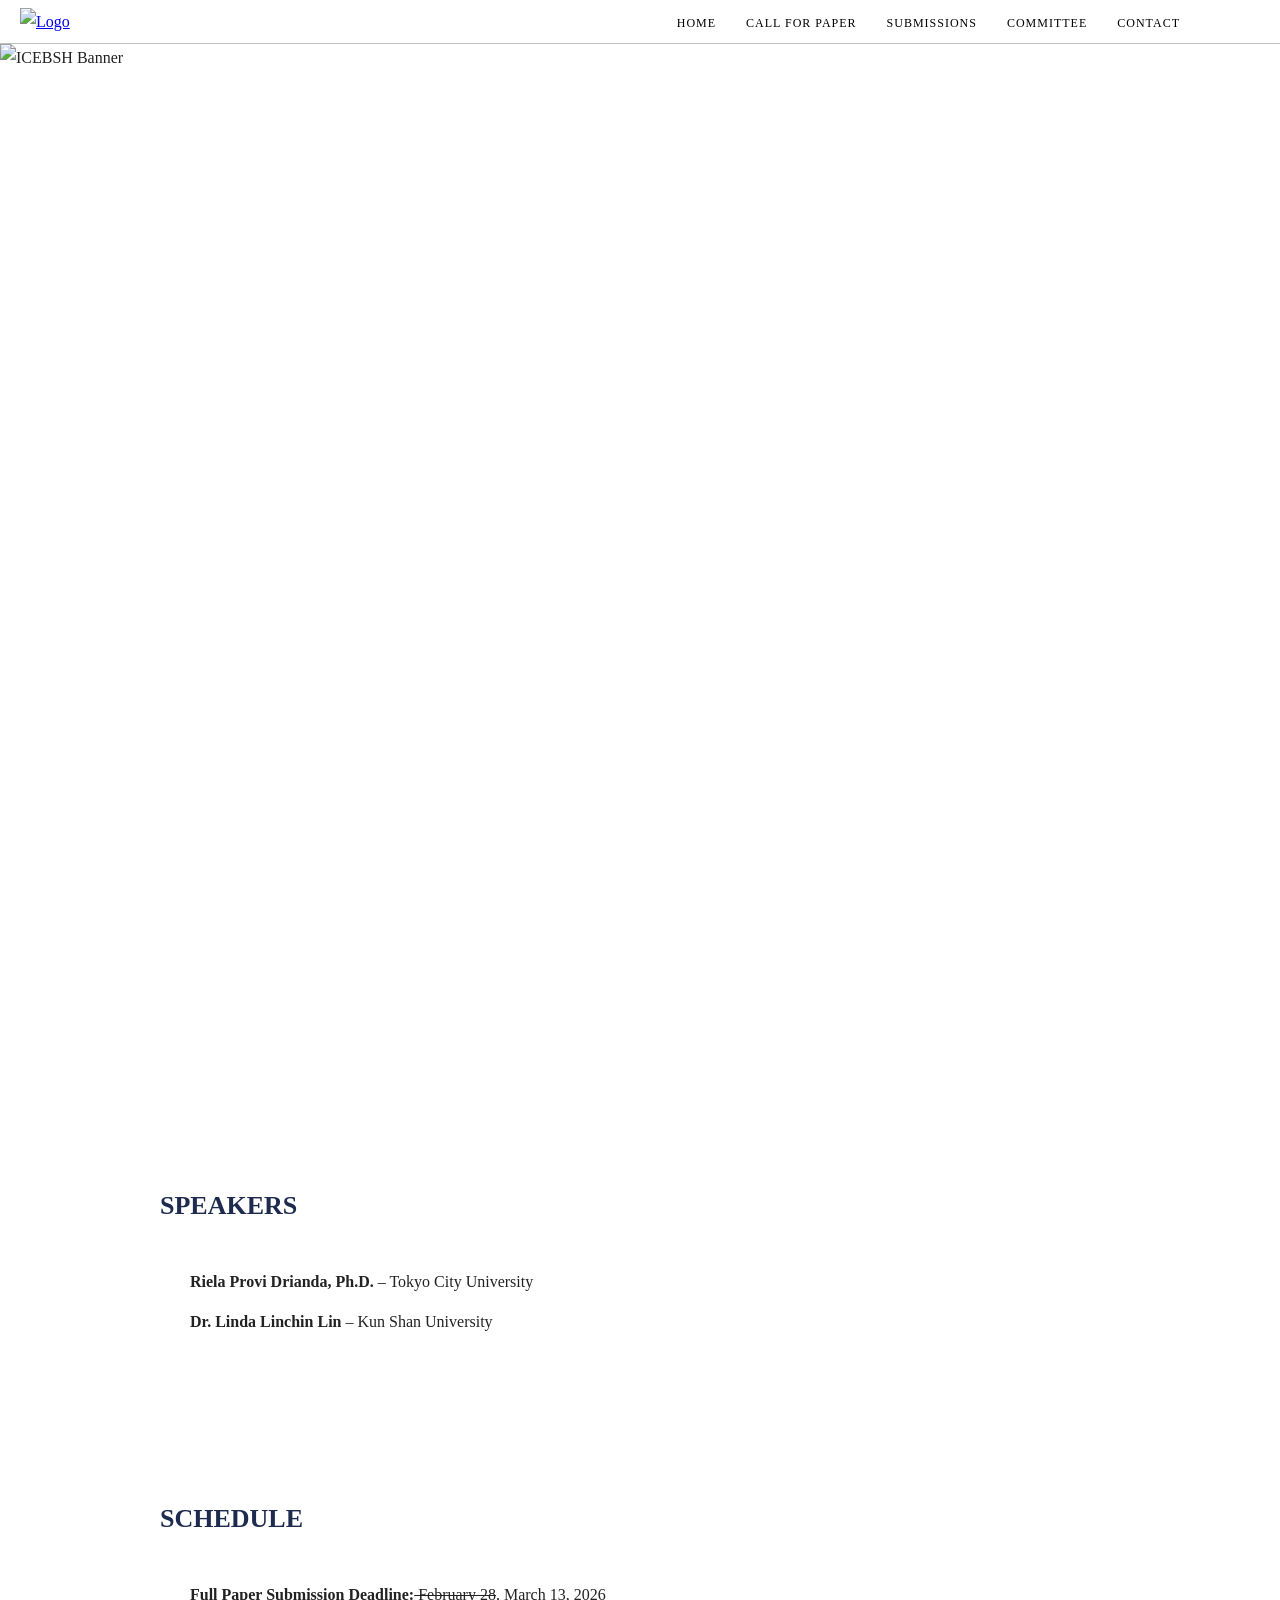
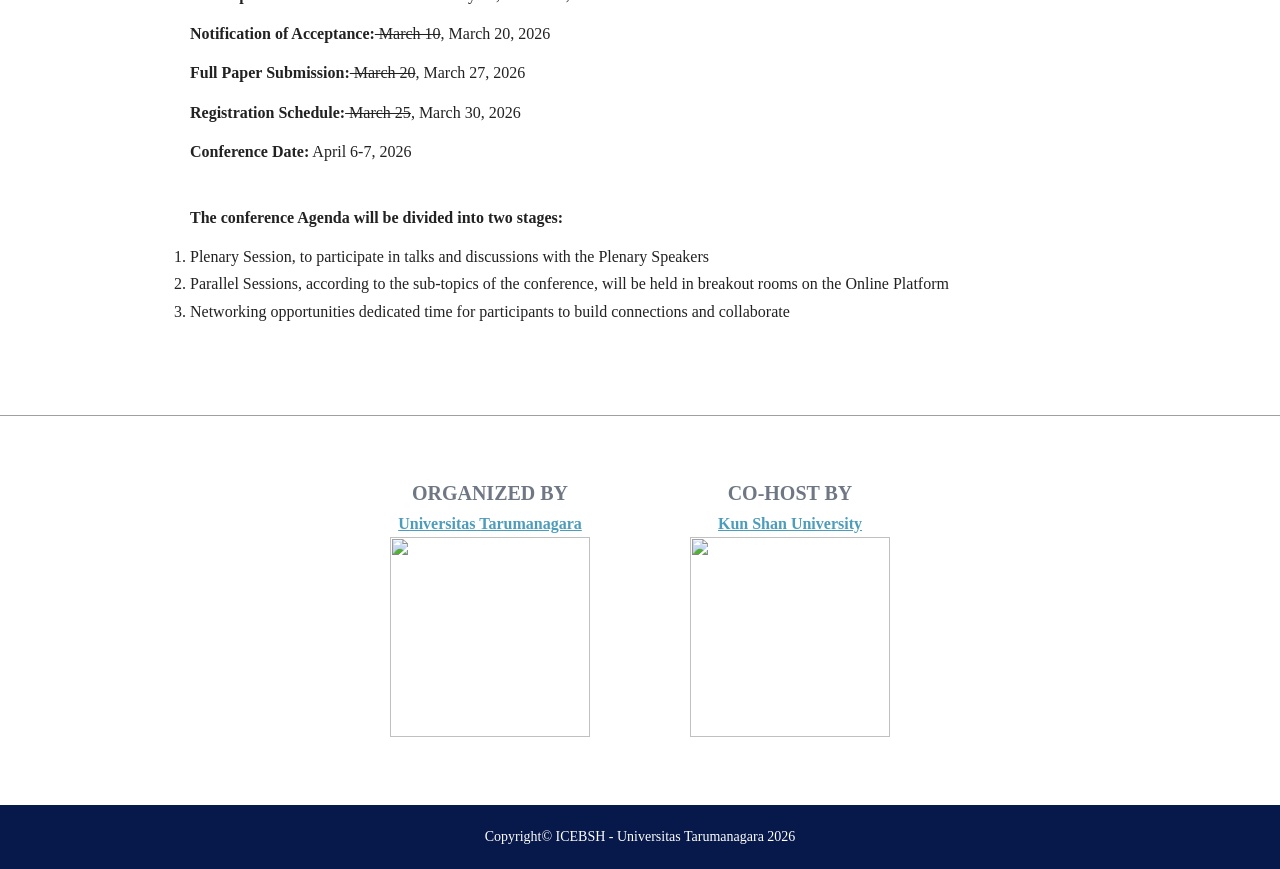
==== index.html @ 002e09a8 "update navbar & font" ====
<!DOCTYPE html>
<html lang="en">
<head>
    <meta charset="UTF-8">
    <title>ICEBSH 2026</title>
    <meta name="viewport" content="width=device-width, initial-scale=1.0">
    <link rel="stylesheet" href="style.css">
</head>

<body>

<header class="navbar">
    <div class="nav-container">
        <div class="logo">
            <a href="index.html">
                <img src="img/logoicebsh.png" alt="Logo">
            </a>
        </div>

        <div class="menu-toggle" id="menu-toggle">
            ☰
        </div>
        
         <nav>
            <ul class="nav-menu" id="nav-menu">
                <li class ="dropdown"><a href="index.html">HOME</a></li>
                <li><a href="callforpaper.html">CALL FOR PAPER</a></li>
                <li><a href="submissions.html">SUBMISSIONS</a></li>
                <li><a href="committee.html">COMMITTEE</a></li>
                <li><a href="contact.html">CONTACT</a></li>
            </ul>
        </nav>
    </div>
</header>

<section class="hero-banner">
    <img src="img/icebsh1.png" alt="ICEBSH Banner">
</section>

<section class="section">
    <h1>SPEAKERS</h1>
    <div class="content-box">
        <p><strong>Riela Provi Drianda, Ph.D.</strong> – Tokyo City University</p>
        <p><strong>Dr. Linda Linchin Lin</strong> – Kun Shan University</p>
    </div>
</section>

<section class="section">
    <h1>SCHEDULE</h1>
    <div class="content-box">
        <p><strong>Full Paper Submission Deadline:</strong><del>  February 28</del>, March 13, 2026</p>
        <p><strong>Notification of Acceptance:</strong><del>  March 10</del>, March 20, 2026</p>
        <p><strong>Full Paper Submission:</strong><del>  March 20</del>, March 27, 2026</p>
        <p><strong>Registration Schedule:</strong><del>  March 25</del>, March 30, 2026</p>
        <p><strong>Conference Date:</strong> April 6-7, 2026</p>

        <br>
        <p><strong>The conference Agenda will be divided into two stages:</strong></p>
        <ol>
            <li>Plenary Session, to participate in talks and discussions with the Plenary Speakers</li>
            <li>Parallel Sessions, according to the sub-topics of the conference, will be held in breakout rooms on the Online Platform</li>
            <li>Networking opportunities dedicated time for participants to build connections and collaborate</li>
        </ol>
    </div>
</section>

<section class="partners">
    <div class="partner-item">
        <h3>ORGANIZED BY</h3>
        <p>
            <a href="https://untar.ac.id" target="_blank">
            Universitas Tarumanagara</a>
        </p>
        <img src="img/untar.png" alt="">
    </div>

    <div class="partner-item">
        <h3>CO-HOST BY</h3>
        <p>
            <a href="https://eng-www.ksu.edu.tw/" target="_blank">
            Kun Shan University</a>
        </p>
        <img src="img/kunshan.png" alt="">
    </div>
</section>

<script>
    const toggle = document.getElementById("menu-toggle");
    const menu = document.getElementById("nav-menu");

    toggle.addEventListener("click", function(){
        menu.classList.toggle("active");
    });
</script>

<script>
    const banner = document.querySelector('.hero-banner');

    let isDown = false;
    let startX;
    let scrollLeft;

    banner.addEventListener('mousedown', (e) => {
        isDown = true;
        banner.classList.add('active');
        startX = e.pageX - banner.offsetLeft;
        scrollLeft = banner.scrollLeft;
    });

    banner.addEventListener('mouseleave', () => {
        isDown = false;
    });

    banner.addEventListener('mouseup', () => {
        isDown = false;
    });

    banner.addEventListener('mousemove', (e) => {
        if (!isDown) return;
        e.preventDefault();
        const x = e.pageX - banner.offsetLeft;
        const walk = (x - startX) * 2;
        banner.scrollLeft = scrollLeft - walk;
    });
</script>

<footer>
    Copyright© ICEBSH - Universitas Tarumanagara 2026
</footer>

</body> 
</html>
---- style.css ----
* {
    margin: 0;
    padding: 0;
    box-sizing: border-box;
}

body {
    font-family: 'Arial, Helvetica, sans-serif';
    line-height: 1.7;
    color: #222;
    min-height: 100vh;
}

/* NAVBAR */
.navbar {
    background: #ffffff;
    border-bottom: 1px solid #c0c0c0;
    position:flex;
    margin-left: auto;
    top:0;
    z-index:1000;

}

.nav-container {
    display: flex;
    max-width: 1200px;
    padding: 8px 20px;
    justify-content: space-between;
    align-items: center;
}

.logo img {
    height: 50px; 
}

.nav-menu {
    list-style: none;
    display: flex;
    gap: 30px;
}

.nav-menu li a {
    text-decoration: none;
    color: #000;
    font-weight: 300;
    font-size: 12px;
    letter-spacing: 1px;
    text-transform: uppercase;
    transition: 0.3s;
}

.nav-menu li a:hover {
    color: #0056b3;
    position:relative;
}

.nav-menu li a.active {
    color: #0056b3;
    text-decoration:none;
    font-weight:500;
}

.dropdown-menu{
    position:static;
    top:100%;
    left:0;
    background:white;
    list-style:none;
    flex-direction: column;
    padding:10px 0;
    min-width:180px;
    display:none;
    box-shadow:0 2px 10px rgba(0,0,0,0.1);
}

.dropdown-menu li{
    padding:8px 20px;
}

.dropdown-menu li a{
    color:#333;
}

.dropdown:hover .dropdown-menu{
    display:block;
}

/* ===== BANNER ===== */
.hero-banner {
    width: 100%;
    height: 120vh;         
    overflow-x: auto;           
    overflow-y: hidden;
    cursor: grab;
}

.hero-banner img {
    width: 100%;
    min-width: 1200px;              
    height: 100%;
    object-fit: cover;          
    display: block;
}

.hero-banner.active {
    cursor: grabbing;
}

/* ==== ALT BANNER  */
.alt-banner {
    width: 100vw;
    overflow-x: auto; 
    overflow-y: hidden;
}

.alt-banner img {
    width: 100%;
    height: 100%;
    object-fit: fill;
    display: block;
    min-width: 1200px;
}

@media (max-width: 768px) {
    .hero-banner {
        height: 60vh;
    }

    .hero-banner img {
        min-width: 1000px;  
    }
}

/* SECTION UTAMA*/
.section {
    padding: 60px 20px;
    max-width: 1000px;
    margin: auto;
}

.section h1 {
    font-family: 'Georgia, "Times New Roman", serif';
    font-size: 26px;    
    margin-bottom: 10px;
    text-align: left;
    color: #1d2b4f;
}

.section h2 {
    margin-top: 30px;
    margin-bottom: 15px;
    font-size: 20px;
    color: #003d80;
}

.link-highlight {
    color: #0056b3;
    font-weight: 600;
    text-decoration: none;
}

.link-highlight:hover {
    text-decoration: underline;
}

.content-box {
    background: #ffffff;
    padding: 30px;
    border-radius: 8px;
}

.content-box p {
    margin-bottom: 12px;
}

.content-box ul {
    padding-left: 20px;
    margin-bottom: 20px;
}

.content-box ul li {
    margin-bottom: 8px;
}

/* CALL FOR PAPER */
.cfp-container{
    max-width:900px;
    margin:120px auto 80px auto;
    font-family: Georgia, "Times New Roman", serif;
}

.cfp-title{
    text-align:left;
    font-size:26px;
    color:#1d2b4f;
    font-weight:bold;
    margin-bottom:10px;
}

.cfp-content{
    color:#6f7785;
    font-size:18px;
    line-height:1.9;
}

.cfp-section{
    margin-top:40px;
    font-size:20px;
    color: #6f7785;
}

.cfp-content ul{
    margin-top:10px;
    margin-bottom:30px;
    padding-left:30px;
}

.cfp-content li{
    margin-bottom:10px;
}

/* ===== TABLE SCHEDULE ===== */
.schedule-table {
    width: 100%;
    border-collapse: collapse;
    margin-top: 20px;
}

.schedule-table td {
    padding: 12px;
    border-bottom: 1px solid #ddd;
}

.schedule-table tr:hover {
    background: #f1f1f1;
}

/* ===== REGISTRATION BOX ===== */
.price-box {
    background: #eef4ff;
    padding: 20px;
    margin-top: 20px;
    border-left: 5px solid #0056b3;
}

/* ===== PARTNERS ===== */
.partners {
    border-top: #a19f9f solid 1px;
    display: flex;
    justify-content: center;
    gap: 100px;
    padding: 60px 20px;
    background: #ffffff;
    flex-wrap: wrap;
}

.partner-item {
    text-align: center;
}

.partner-item h3 {
    font-size: 20px;
    color: #6f7785;
}
.partner-item a {
    margin-bottom: 5px;
    font-size: 16px;
    font-weight: bold;
    color: #4c9cbb;
}
.partner-item img {
    width: 200px;
    height: 200px;
}

/* ===== SUBMISSION ===== */

.submission-container{
    max-width: 1000px;
    margin: 120px auto 80px auto;
    padding: 40px;
    font-family: Georgia, "Times New Roman", serif;
}

.submission-title{
    text-align: left;
    font-size: 26px;
    margin-bottom: 40px;
}

.submission-content{
    color: #6f7785;
    line-height: 1.8;
    font-size: 18px;
}

.submission-section{
    font-weight: bold;
    font-size: 20px;
    margin-top: 40px;
}

.submission-content ul{
    margin-top: 10px;
    padding-left: 20px;
}

.submission-content li{
    margin-bottom: 10px;
}

.link-highlight{
    color: #0066cc;
    font-weight: bold;
    text-decoration: none;
}

.link-highlight:hover{
    text-decoration: underline;
}

/* ===== COMMITTEE ===== */
.committee-container{
max-width: 1100px;
margin: 120px auto 80px auto;
padding: 40px;
font-family: Georgia, "Times New Roman", serif;
}

.committee-title-main{
text-align: left;
font-size: 28px;
margin-bottom: 40px;
}

.committee-content{
font-size: 18px;
line-height: 1.8;
color: #6f7785;
}

.committee-section{
font-size: 22px;
font-weight: bold;
margin-top: 40px;
margin-bottom: 20px;
}

.committee-row{
display: grid;
grid-template-columns: 220px 20px auto;
margin-bottom: 15px;
}

.committee-role{
font-weight: bold;
}

.committee-names{
line-height: 1.7;
}

.scientific-list{
margin-top: 10px;
padding-left: 20px;
}

.scientific-list li{
margin-bottom: 6px;
}

/* ===== CONTACT ===== */
.contact-section{
    padding:60px 20px;
    max-width:1000px;
    margin:auto;
    min-height:70vh;
}

.contact-box {
    background: #ffffff;
    padding: 30px;
    border-radius: 8px;
    text-align: left;
}

.contact-box p {
    margin-bottom: 10px;
}

.contact-email {
    font-weight: bold;
    color: #0056b3;
}

.contact-page{
    min-height:calc(100vh - 160px);
}   

/* ===== FOOTER ===== */
footer {
    background: #07184a;
    color: #fff;
    text-align: center;
    padding: 20px;
    font-size:14px;
}

/* ===== RESPONSIVE ===== */
.menu-toggle{
    display:none;
    font-size:28px;
    cursor:pointer;
}

@media (max-width:768px){

    .menu-toggle{
        display:block;
    }

    .nav-menu{
        position:absolute;
        top:70px;
        right:0;
        background:white;
        width:100%;
        flex-direction:column;
        align-items:center;
        display:none;
        padding:20px 0;
    }

    .nav-menu.active{
        display:flex;
    }

    .dropdown-menu{
        position:static;
        box-shadow:none;
    }

}
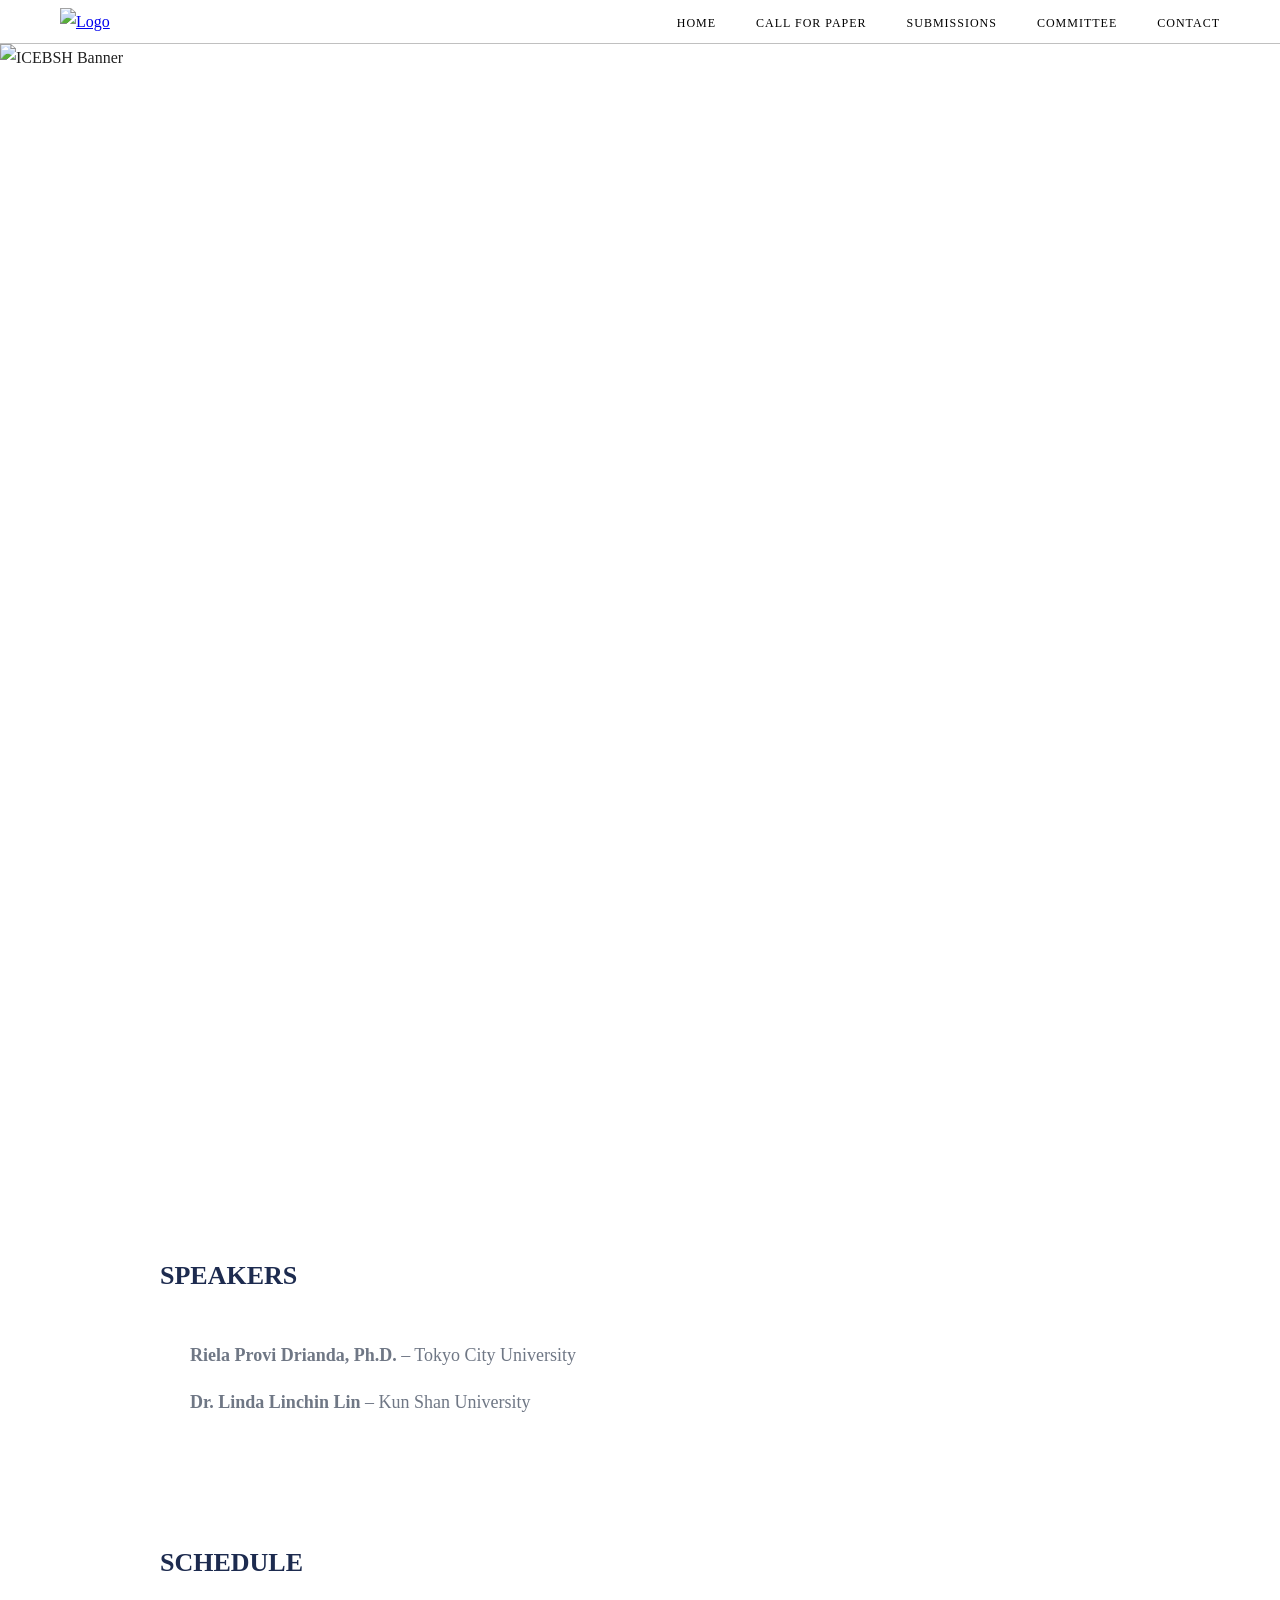
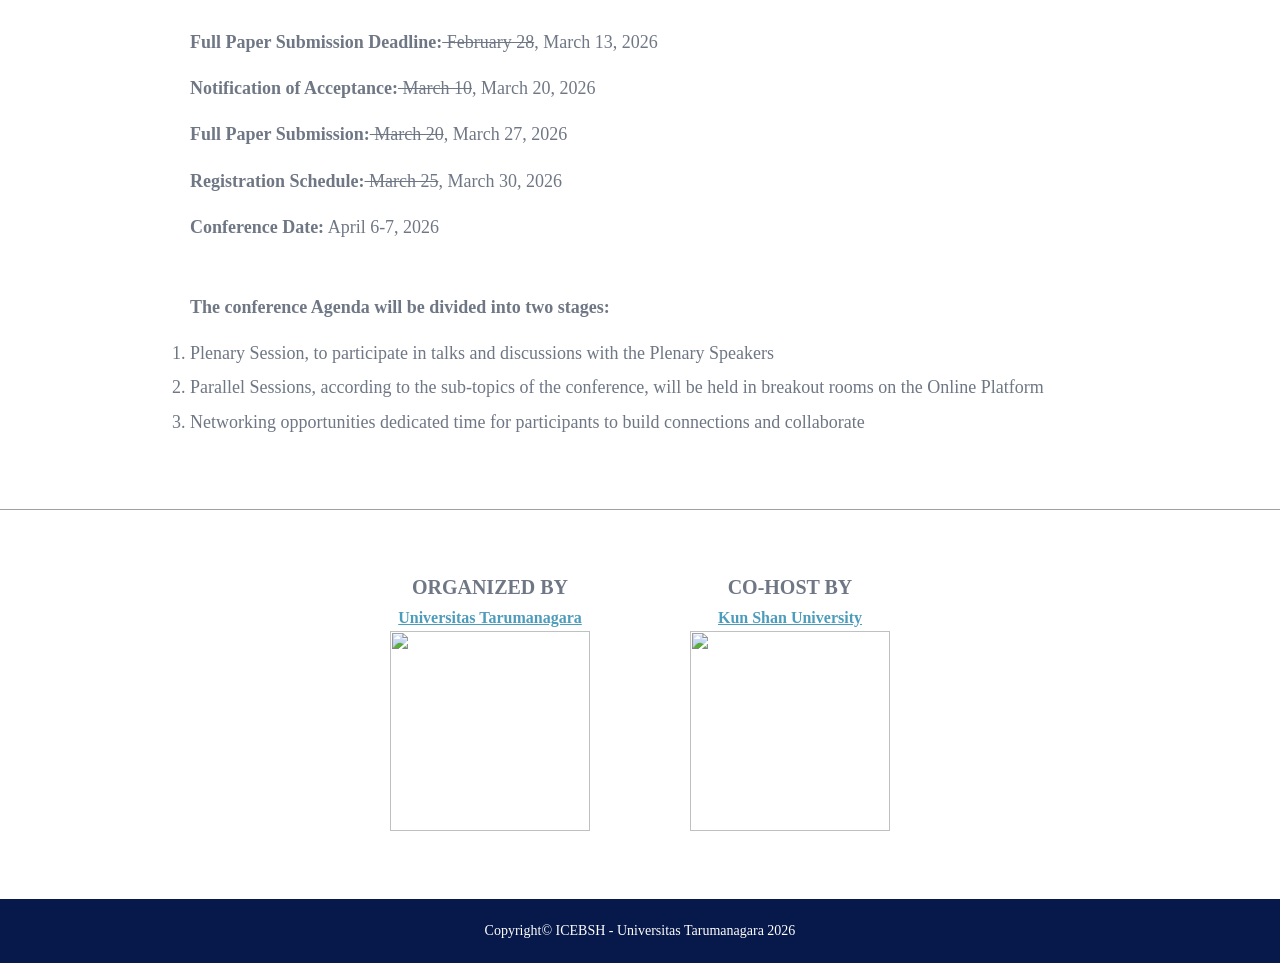
==== commit f06e0adb: "finishing tampilan + add banner di setiap page" ====
--- a/index.html
+++ b/index.html
@@ -37,17 +37,18 @@
     <img src="img/icebsh1.png" alt="ICEBSH Banner">
 </section>
 
-<section class="section">
-    <h1>SPEAKERS</h1>
-    <div class="content-box">
+<div class="home-container">
+<section class="home-section">
+    <h1 class="home-title">SPEAKERS</h1>
+    <div class="home-content">
         <p><strong>Riela Provi Drianda, Ph.D.</strong> – Tokyo City University</p>
         <p><strong>Dr. Linda Linchin Lin</strong> – Kun Shan University</p>
     </div>
 </section>
 
-<section class="section">
-    <h1>SCHEDULE</h1>
-    <div class="content-box">
+<section class="home-section">
+    <h1 class="home-title">SCHEDULE</h1>
+    <div class="home-content">
         <p><strong>Full Paper Submission Deadline:</strong><del>  February 28</del>, March 13, 2026</p>
         <p><strong>Notification of Acceptance:</strong><del>  March 10</del>, March 20, 2026</p>
         <p><strong>Full Paper Submission:</strong><del>  March 20</del>, March 27, 2026</p>
@@ -83,6 +84,7 @@
         <img src="img/kunshan.png" alt="">
     </div>
 </section>
+</div>
 
 <script>
     const toggle = document.getElementById("menu-toggle");
@@ -125,7 +127,7 @@
 </script>
 
 <footer>
-    Copyright© ICEBSH - Universitas Tarumanagara 2026
+    Copyright© <a href="index.html">ICEBSH</a> - Universitas Tarumanagara 2026
 </footer>
 
 </body> 
--- a/style.css
+++ b/style.css
@@ -25,6 +25,7 @@
 .nav-container {
     display: flex;
     max-width: 1200px;
+    margin: auto;
     padding: 8px 20px;
     justify-content: space-between;
     align-items: center;
@@ -37,7 +38,7 @@
 .nav-menu {
     list-style: none;
     display: flex;
-    gap: 30px;
+    gap: 40px;
 }
 
 .nav-menu li a {
@@ -86,10 +87,10 @@
     display:block;
 }
 
-/* ===== BANNER ===== */
+/* Banner Home Page  */
 .hero-banner {
     width: 100%;
-    height: 120vh;         
+    height: 130vh;         
     overflow-x: auto;           
     overflow-y: hidden;
     cursor: grab;
@@ -98,7 +99,7 @@
 .hero-banner img {
     width: 100%;
     min-width: 1200px;              
-    height: 100%;
+    height: auto;
     object-fit: cover;          
     display: block;
 }
@@ -107,20 +108,20 @@
     cursor: grabbing;
 }
 
-/* ==== ALT BANNER  */
-.alt-banner {
-    width: 100vw;
-    overflow-x: auto; 
-    overflow-y: hidden;
-}
-
-.alt-banner img {
-    width: 100%;
-    height: 100%;
-    object-fit: fill;
-    display: block;
-    min-width: 1200px;
-}
+/* Page Banner */
+.page-banner{
+    width:100%;
+    max-width:100%;
+    overflow:hidden;
+}
+
+.page-banner img{
+    width:100%;
+    height:auto;
+    display:block;
+}
+
+/* RESPONSIVE */
 
 @media (max-width: 768px) {
     .hero-banner {
@@ -132,54 +133,77 @@
     }
 }
 
-/* SECTION UTAMA*/
-.section {
+/* HOME */
+.home-section {
     padding: 60px 20px;
     max-width: 1000px;
     margin: auto;
-}
-
-.section h1 {
-    font-family: 'Georgia, "Times New Roman", serif';
-    font-size: 26px;    
-    margin-bottom: 10px;
+
+    /* tambahan agar font mengikuti CFP */
+    font-family: Georgia, "Times New Roman", serif;
+
+    /* mengurangi gap antar section */
+    padding-top: 40px;
+    padding-bottom: 40px;
+}
+
+.home-section h1 {
+    font-family: Georgia, "Times New Roman", serif;
+    font-size: 26px;
+    margin-bottom: 0px;
     text-align: left;
     color: #1d2b4f;
-}
-
-.section h2 {
+
+    /* sedikit jarak ke konten */
+    margin-bottom: 10px;
+}
+
+.home-section h2 {
     margin-top: 30px;
     margin-bottom: 15px;
     font-size: 20px;
     color: #003d80;
 }
 
-.link-highlight {
+.home-link-highlight {
     color: #0056b3;
     font-weight: 600;
     text-decoration: none;
 }
 
-.link-highlight:hover {
+.home-link-highlight:hover {
     text-decoration: underline;
 }
 
-.content-box {
+.home-content{
     background: #ffffff;
     padding: 30px;
     border-radius: 8px;
-}
-
-.content-box p {
+    color: #6f7785;
+    font-size: 18px;
+    line-height: 1.9;
+}
+
+.home-content p {
     margin-bottom: 12px;
 }
 
-.content-box ul {
+.home-content ul {
     padding-left: 20px;
     margin-bottom: 20px;
 }
 
-.content-box ul li {
+.home-content ul li {
+    margin-bottom: 8px;
+}
+
+/* tambahan agar list schedule rapi seperti CFP */
+.home-content-box ol {
+    padding-left: 25px;
+    margin-top: 10px;
+}
+
+.home-content-box ol li {
     margin-bottom: 8px;
 }
 
@@ -374,8 +398,17 @@
 .contact-section{
     padding:60px 20px;
     max-width:1000px;
-    margin:auto;
+    margin:120px auto 80px auto;
     min-height:70vh;
+    font-size: 18px;
+    font-family: Georgia, "Times New Roman", serif;
+    color: #6f7785;
+}
+
+.contact-section h1{
+    text-align:left;
+    font-size:26px;
+    color:#1d2b4f;
 }
 
 .contact-box {
@@ -405,6 +438,16 @@
     text-align: center;
     padding: 20px;
     font-size:14px;
+}
+
+footer a{
+    color: inherit;
+    text-decoration: none;
+    font-weight: 500;
+}
+
+footer a:hover{
+    text-decoration: underline;
 }
 
 /* ===== RESPONSIVE ===== */
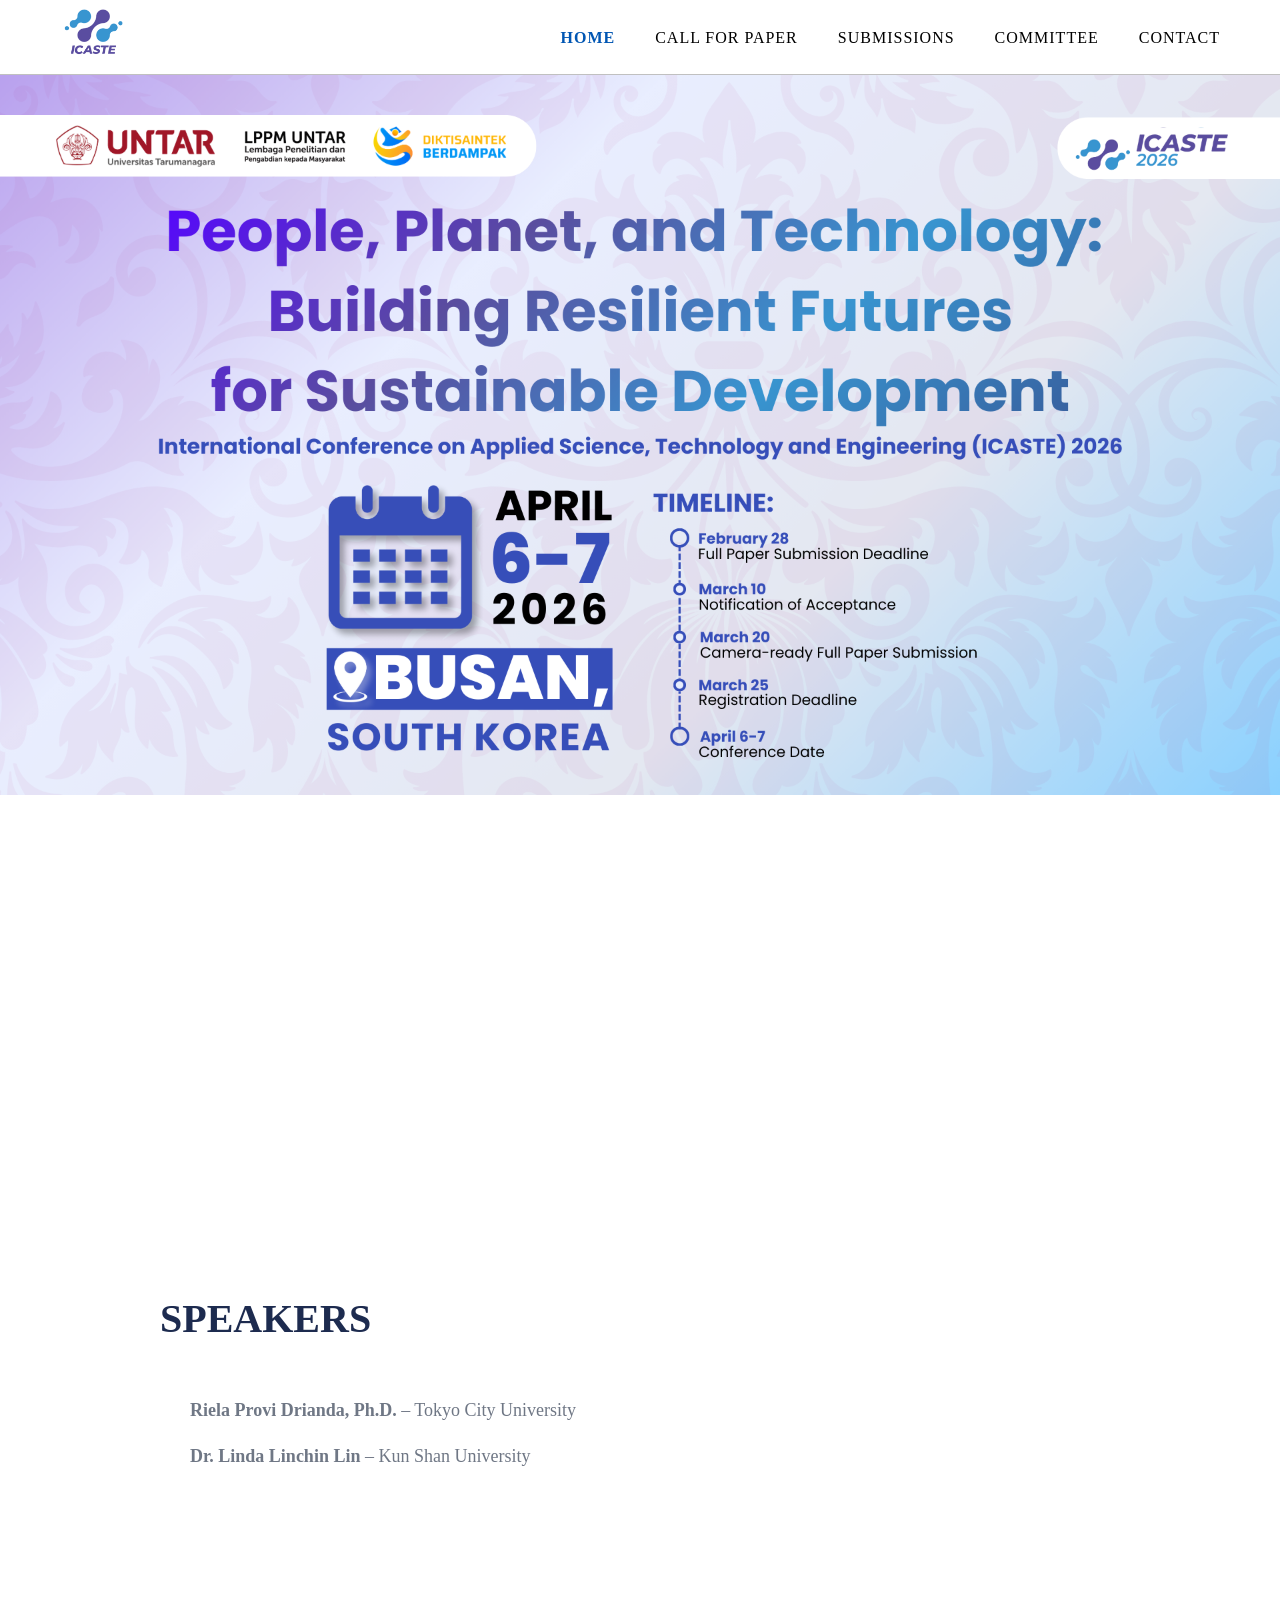
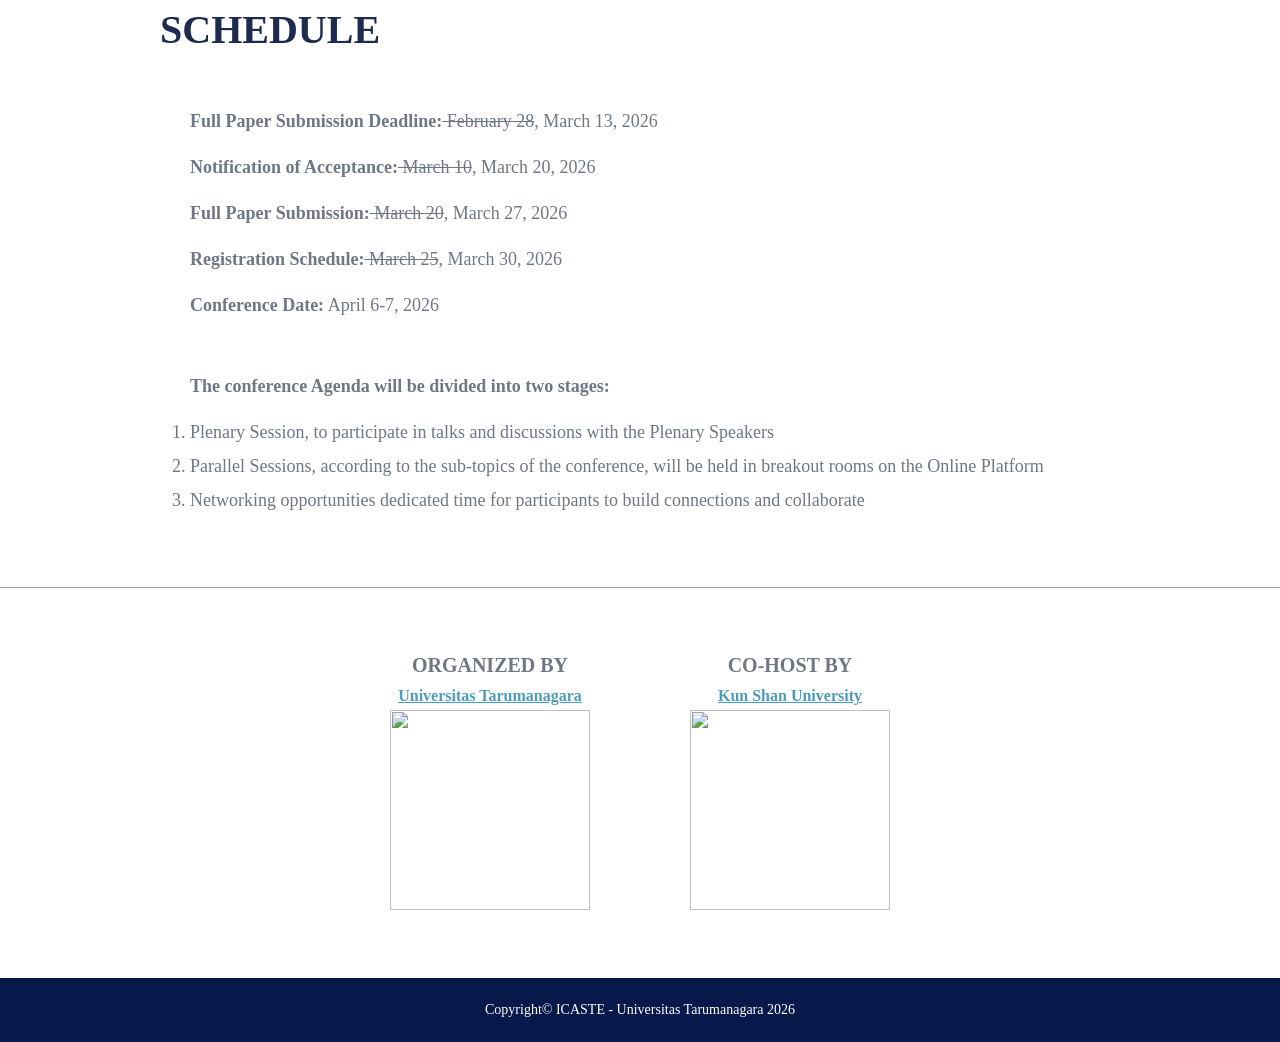
==== commit af54f960: "Upload folder icaste" ====
--- a/index.html
+++ b/index.html
@@ -2,7 +2,7 @@
 <html lang="en">
 <head>
     <meta charset="UTF-8">
-    <title>ICEBSH 2026</title>
+    <title>ICASTE 2026</title>
     <meta name="viewport" content="width=device-width, initial-scale=1.0">
     <link rel="stylesheet" href="style.css">
 </head>
@@ -13,7 +13,7 @@
     <div class="nav-container">
         <div class="logo">
             <a href="index.html">
-                <img src="img/logoicebsh.png" alt="Logo">
+                <img src="img/logoicaste.png" alt="Logo">
             </a>
         </div>
 
@@ -23,7 +23,7 @@
         
          <nav>
             <ul class="nav-menu" id="nav-menu">
-                <li class ="dropdown"><a href="index.html">HOME</a></li>
+                <li class ="dropdown"><a href="index.html" class="active">HOME</a></li>
                 <li><a href="callforpaper.html">CALL FOR PAPER</a></li>
                 <li><a href="submissions.html">SUBMISSIONS</a></li>
                 <li><a href="committee.html">COMMITTEE</a></li>
@@ -34,7 +34,7 @@
 </header>
 
 <section class="hero-banner">
-    <img src="img/icebsh1.png" alt="ICEBSH Banner">
+    <img src="img/icaste.png" alt="ICASTE Banner">
 </section>
 
 <div class="home-container">
@@ -95,39 +95,8 @@
     });
 </script>
 
-<script>
-    const banner = document.querySelector('.hero-banner');
-
-    let isDown = false;
-    let startX;
-    let scrollLeft;
-
-    banner.addEventListener('mousedown', (e) => {
-        isDown = true;
-        banner.classList.add('active');
-        startX = e.pageX - banner.offsetLeft;
-        scrollLeft = banner.scrollLeft;
-    });
-
-    banner.addEventListener('mouseleave', () => {
-        isDown = false;
-    });
-
-    banner.addEventListener('mouseup', () => {
-        isDown = false;
-    });
-
-    banner.addEventListener('mousemove', (e) => {
-        if (!isDown) return;
-        e.preventDefault();
-        const x = e.pageX - banner.offsetLeft;
-        const walk = (x - startX) * 2;
-        banner.scrollLeft = scrollLeft - walk;
-    });
-</script>
-
 <footer>
-    Copyright© <a href="index.html">ICEBSH</a> - Universitas Tarumanagara 2026
+    Copyright© <a href="index.html">ICASTE</a> - Universitas Tarumanagara 2026
 </footer>
 
 </body> 
--- a/style.css
+++ b/style.css
@@ -16,10 +16,8 @@
     background: #ffffff;
     border-bottom: 1px solid #c0c0c0;
     position:flex;
-    margin-left: auto;
-    top:0;
+    top:0;  
     z-index:1000;
-
 }
 
 .nav-container {
@@ -41,25 +39,34 @@
     gap: 40px;
 }
 
-.nav-menu li a {
-    text-decoration: none;
-    color: #000;
-    font-weight: 300;
-    font-size: 12px;
-    letter-spacing: 1px;
-    text-transform: uppercase;
-    transition: 0.3s;
-}
-
-.nav-menu li a:hover {
-    color: #0056b3;
-    position:relative;
-}
-
-.nav-menu li a.active {
-    color: #0056b3;
+.nav-menu li a{
+    font-family: 'Georgia, "Times New Roman", serif';
     text-decoration:none;
+    color:#000;
     font-weight:500;
+    font-size:16px;
+    letter-spacing:1px;
+    text-transform:none;
+    padding:10px 0;
+    display:block;
+    transition:0.3s;
+}
+
+.nav-menu li.active{
+    border-bottom:3px solid #0056b3;
+}
+
+.nav-menu li a.active{
+    color:#0056b3;
+    font-weight:750;
+}
+
+.nav-menu li:hover{
+    border-bottom:3px solid #0056b3;
+}
+
+.nav-menu li a:hover{
+    color:#0056b3;
 }
 
 .dropdown-menu{
@@ -138,23 +145,17 @@
     padding: 60px 20px;
     max-width: 1000px;
     margin: auto;
-
-    /* tambahan agar font mengikuti CFP */
     font-family: Georgia, "Times New Roman", serif;
-
-    /* mengurangi gap antar section */
     padding-top: 40px;
     padding-bottom: 40px;
 }
 
 .home-section h1 {
     font-family: Georgia, "Times New Roman", serif;
-    font-size: 26px;
+    font-size: 40px;
     margin-bottom: 0px;
     text-align: left;
     color: #1d2b4f;
-
-    /* sedikit jarak ke konten */
     margin-bottom: 10px;
 }
 
@@ -197,7 +198,6 @@
     margin-bottom: 8px;
 }
 
-/* tambahan agar list schedule rapi seperti CFP */
 .home-content-box ol {
     padding-left: 25px;
     margin-top: 10px;
@@ -205,67 +205,6 @@
 
 .home-content-box ol li {
     margin-bottom: 8px;
-}
-
-/* CALL FOR PAPER */
-.cfp-container{
-    max-width:900px;
-    margin:120px auto 80px auto;
-    font-family: Georgia, "Times New Roman", serif;
-}
-
-.cfp-title{
-    text-align:left;
-    font-size:26px;
-    color:#1d2b4f;
-    font-weight:bold;
-    margin-bottom:10px;
-}
-
-.cfp-content{
-    color:#6f7785;
-    font-size:18px;
-    line-height:1.9;
-}
-
-.cfp-section{
-    margin-top:40px;
-    font-size:20px;
-    color: #6f7785;
-}
-
-.cfp-content ul{
-    margin-top:10px;
-    margin-bottom:30px;
-    padding-left:30px;
-}
-
-.cfp-content li{
-    margin-bottom:10px;
-}
-
-/* ===== TABLE SCHEDULE ===== */
-.schedule-table {
-    width: 100%;
-    border-collapse: collapse;
-    margin-top: 20px;
-}
-
-.schedule-table td {
-    padding: 12px;
-    border-bottom: 1px solid #ddd;
-}
-
-.schedule-table tr:hover {
-    background: #f1f1f1;
-}
-
-/* ===== REGISTRATION BOX ===== */
-.price-box {
-    background: #eef4ff;
-    padding: 20px;
-    margin-top: 20px;
-    border-left: 5px solid #0056b3;
 }
 
 /* ===== PARTNERS ===== */
@@ -298,6 +237,43 @@
     height: 200px;
 }
 
+/* CALL FOR PAPER */
+.cfp-container{
+    max-width:900px;
+    margin:120px auto 80px auto;
+    font-family: Georgia, "Times New Roman", serif;
+}
+
+.cfp-title{
+    text-align:left;
+    font-size:26px;
+    color:#1d2b4f;
+    font-weight:bold;
+    margin-bottom:10px;
+}
+
+.cfp-content{
+    color:#6f7785;
+    font-size:18px;
+    line-height:1.9;
+}
+
+.cfp-section{
+    margin-top:40px;
+    font-size:20px;
+    color: #6f7785;
+}
+
+.cfp-content ul{
+    margin-top:10px;
+    margin-bottom:30px;
+    padding-left:30px;
+}
+
+.cfp-content li{
+    margin-bottom:10px;
+}
+
 /* ===== SUBMISSION ===== */
 
 .submission-container{
@@ -309,7 +285,7 @@
 
 .submission-title{
     text-align: left;
-    font-size: 26px;
+    font-size: 40px;
     margin-bottom: 40px;
 }
 
@@ -344,7 +320,7 @@
     text-decoration: underline;
 }
 
-/* ===== COMMITTEE ===== */
+/* COMMITTEE */
 .committee-container{
 max-width: 1100px;
 margin: 120px auto 80px auto;
@@ -354,7 +330,7 @@
 
 .committee-title-main{
 text-align: left;
-font-size: 28px;
+font-size: 40px;
 margin-bottom: 40px;
 }
 
@@ -394,7 +370,7 @@
 margin-bottom: 6px;
 }
 
-/* ===== CONTACT ===== */
+/* CONTACT */
 .contact-section{
     padding:60px 20px;
     max-width:1000px;
@@ -407,7 +383,7 @@
 
 .contact-section h1{
     text-align:left;
-    font-size:26px;
+    font-size:40px;
     color:#1d2b4f;
 }
 
@@ -431,7 +407,7 @@
     min-height:calc(100vh - 160px);
 }   
 
-/* ===== FOOTER ===== */
+/* FOOTER */
 footer {
     background: #07184a;
     color: #fff;
@@ -450,7 +426,7 @@
     text-decoration: underline;
 }
 
-/* ===== RESPONSIVE ===== */
+/* =====RESPONSIVE */
 .menu-toggle{
     display:none;
     font-size:28px;
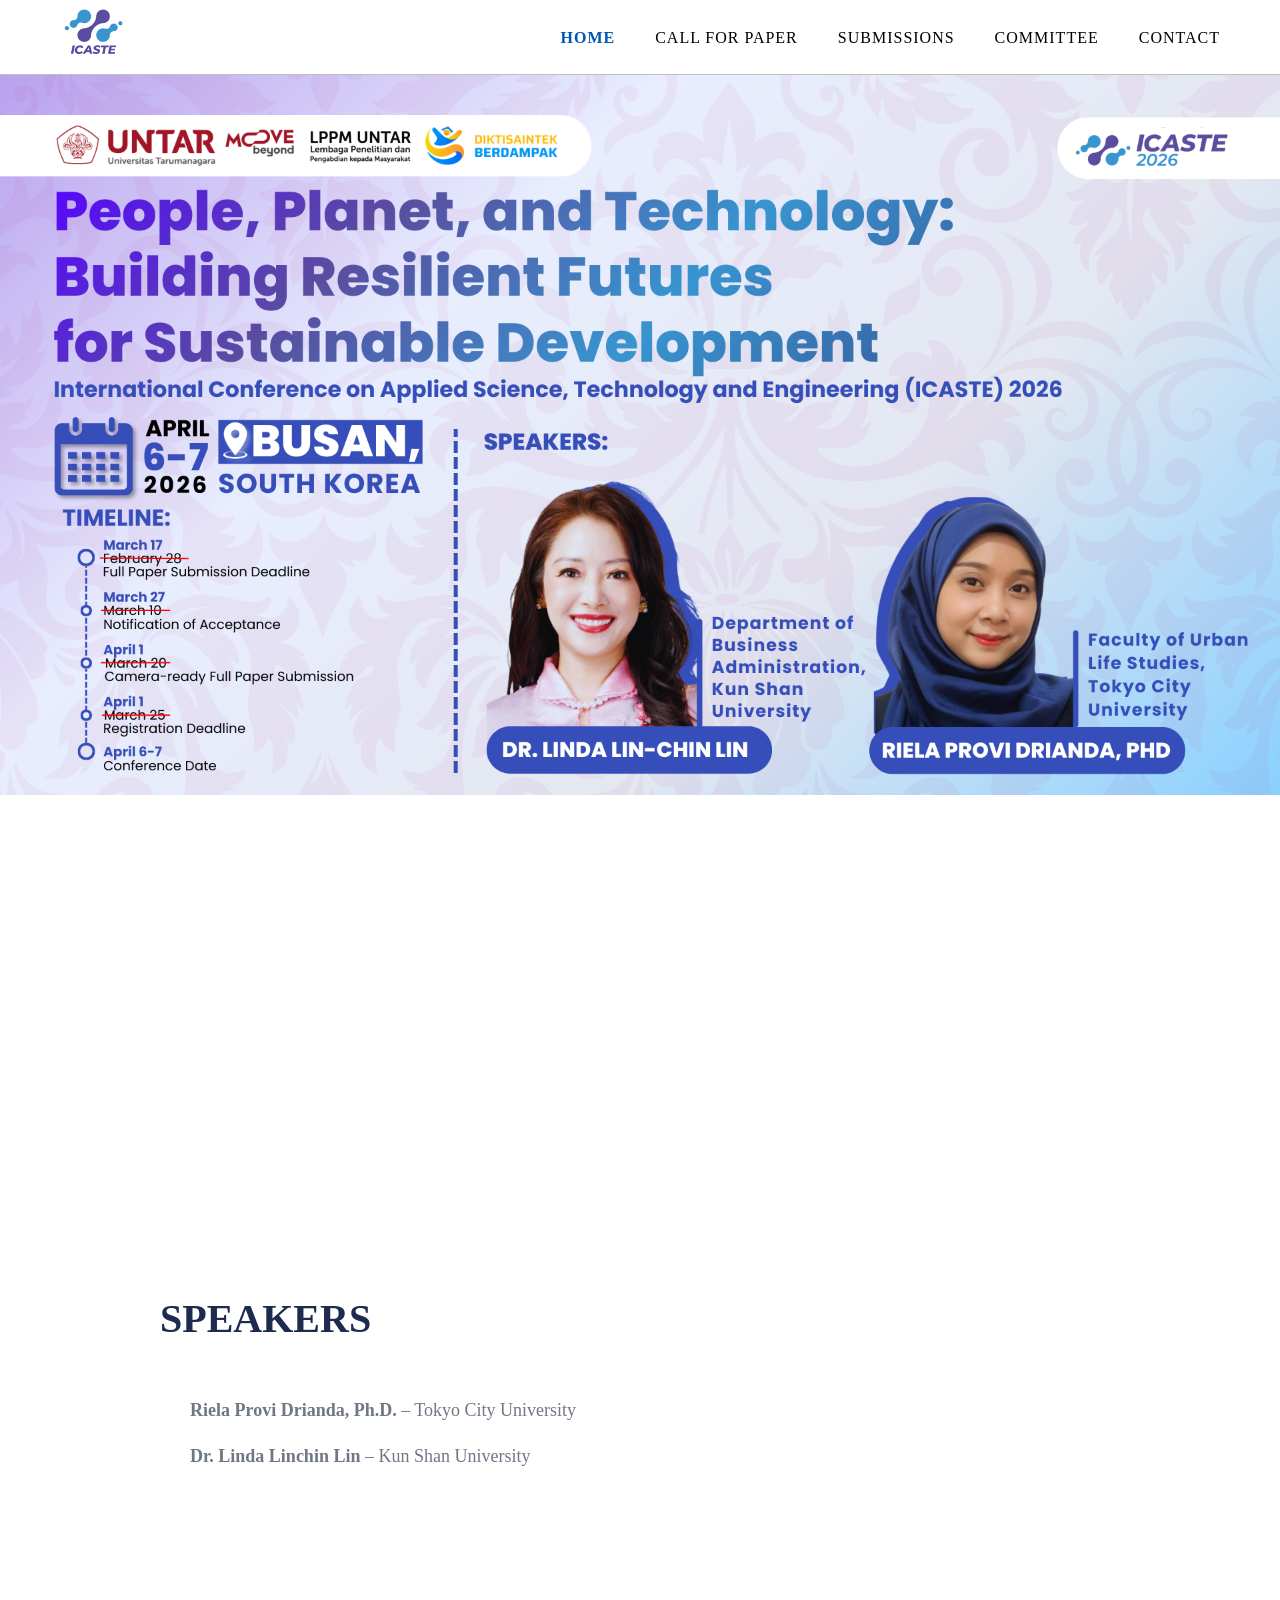
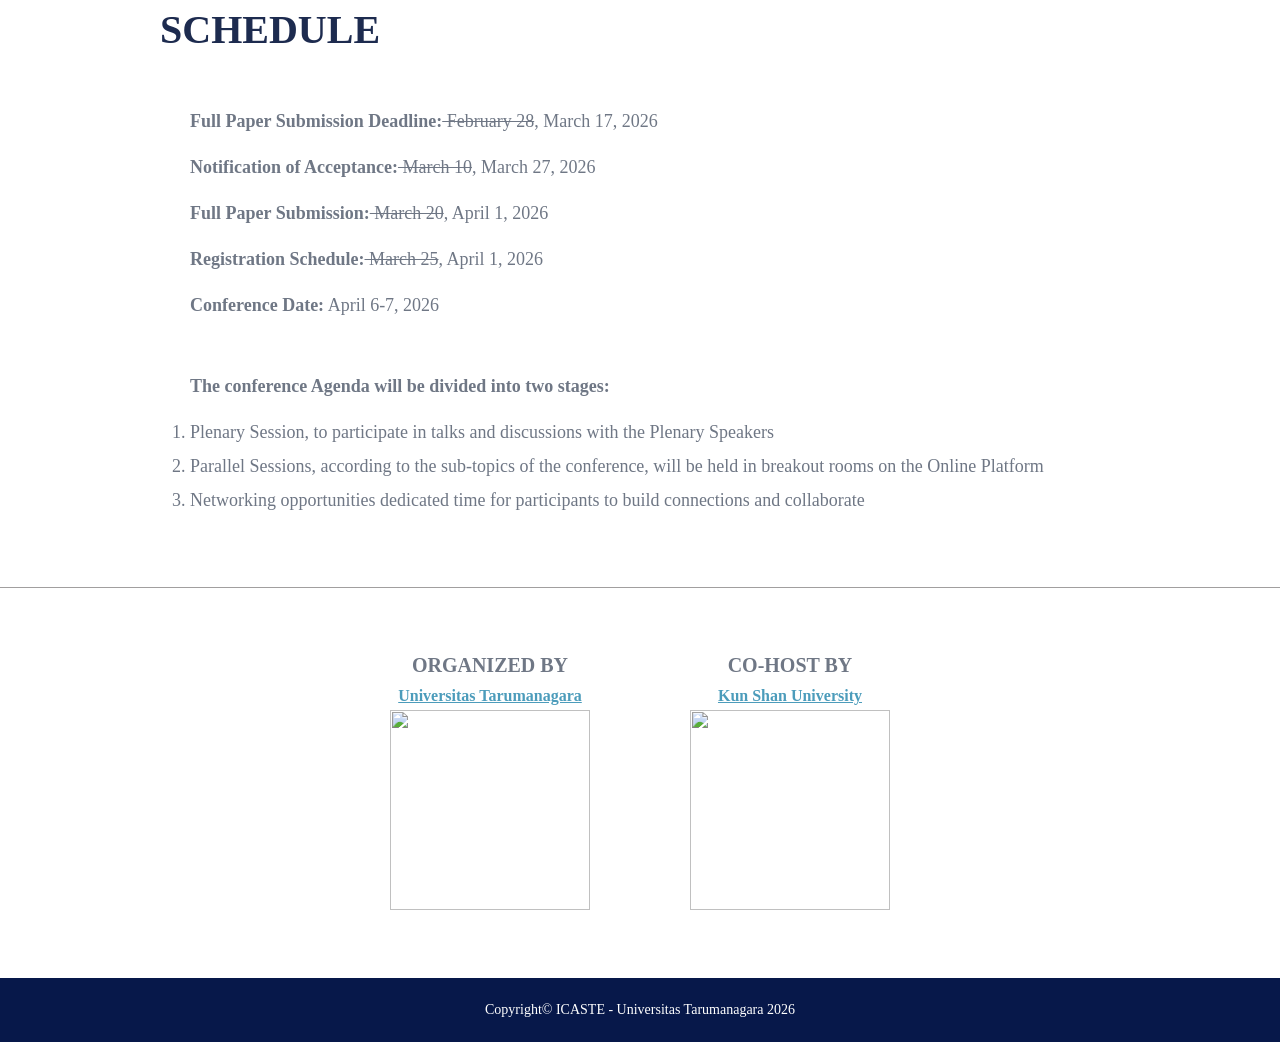
==== commit ab06945c: "update banner & cfp" ====
--- a/index.html
+++ b/index.html
@@ -49,10 +49,10 @@
 <section class="home-section">
     <h1 class="home-title">SCHEDULE</h1>
     <div class="home-content">
-        <p><strong>Full Paper Submission Deadline:</strong><del>  February 28</del>, March 13, 2026</p>
-        <p><strong>Notification of Acceptance:</strong><del>  March 10</del>, March 20, 2026</p>
-        <p><strong>Full Paper Submission:</strong><del>  March 20</del>, March 27, 2026</p>
-        <p><strong>Registration Schedule:</strong><del>  March 25</del>, March 30, 2026</p>
+        <p><strong>Full Paper Submission Deadline:</strong><del>  February 28</del>, March 17, 2026</p>
+        <p><strong>Notification of Acceptance:</strong><del>  March 10</del>, March 27, 2026</p>
+        <p><strong>Full Paper Submission:</strong><del>  March 20</del>, April 1, 2026</p>
+        <p><strong>Registration Schedule:</strong><del>  March 25</del>, April 1, 2026</p>
         <p><strong>Conference Date:</strong> April 6-7, 2026</p>
 
         <br>
--- a/style.css
+++ b/style.css
@@ -255,7 +255,7 @@
 .cfp-content{
     color:#6f7785;
     font-size:18px;
-    line-height:1.9;
+    line-height:1;
 }
 
 .cfp-section{
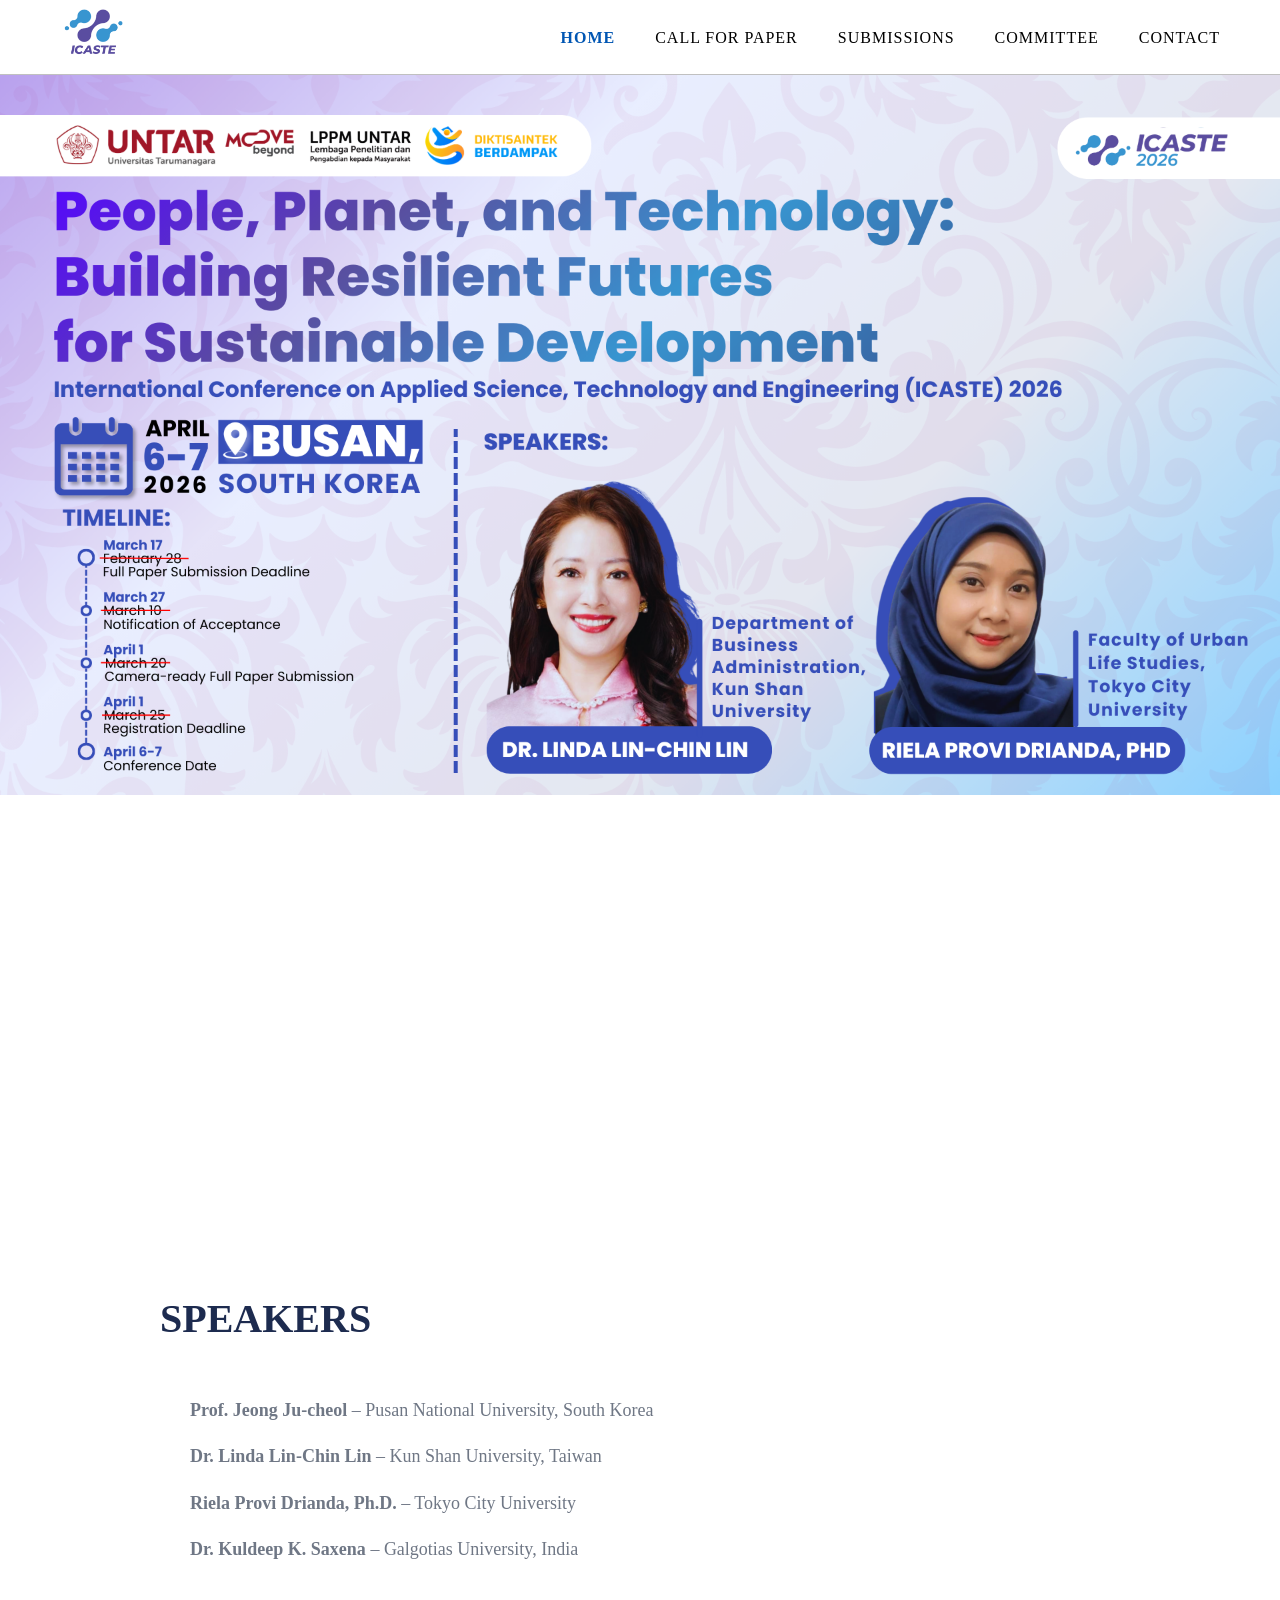
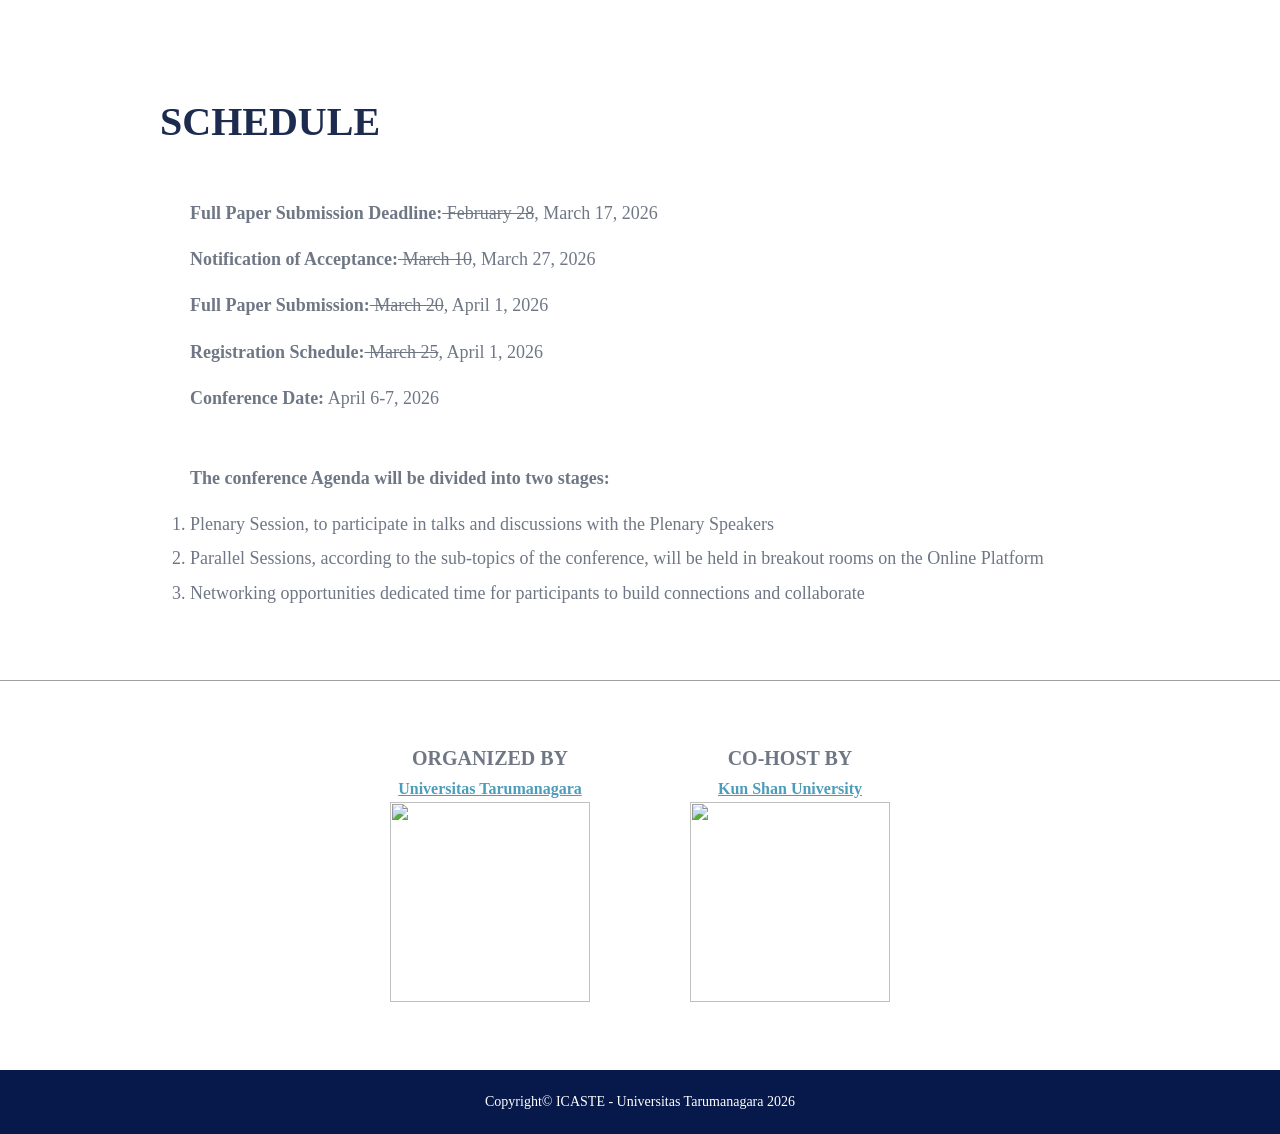
==== commit 21be893d: "update speaker, logo head, footer" ====
--- a/index.html
+++ b/index.html
@@ -4,6 +4,7 @@
     <meta charset="UTF-8">
     <title>ICASTE 2026</title>
     <meta name="viewport" content="width=device-width, initial-scale=1.0">
+    <link rel="icon" href="img/logoicaste.png">
     <link rel="stylesheet" href="style.css">
 </head>
 
@@ -41,8 +42,10 @@
 <section class="home-section">
     <h1 class="home-title">SPEAKERS</h1>
     <div class="home-content">
+        <p><strong>Prof. Jeong Ju-cheol</strong> – Pusan National University, South Korea</p>
+        <p><strong>Dr. Linda Lin-Chin Lin</strong> – Kun Shan University, Taiwan</p>
         <p><strong>Riela Provi Drianda, Ph.D.</strong> – Tokyo City University</p>
-        <p><strong>Dr. Linda Linchin Lin</strong> – Kun Shan University</p>
+        <p><strong>Dr. Kuldeep K. Saxena</strong> – Galgotias University, India</p>
     </div>
 </section>
 
@@ -96,7 +99,7 @@
 </script>
 
 <footer>
-    Copyright© <a href="index.html">ICASTE</a> - Universitas Tarumanagara 2026
+    Copyright© <a href="index.html">ICASTE - Universitas Tarumanagara</a> 2026
 </footer>
 
 </body> 
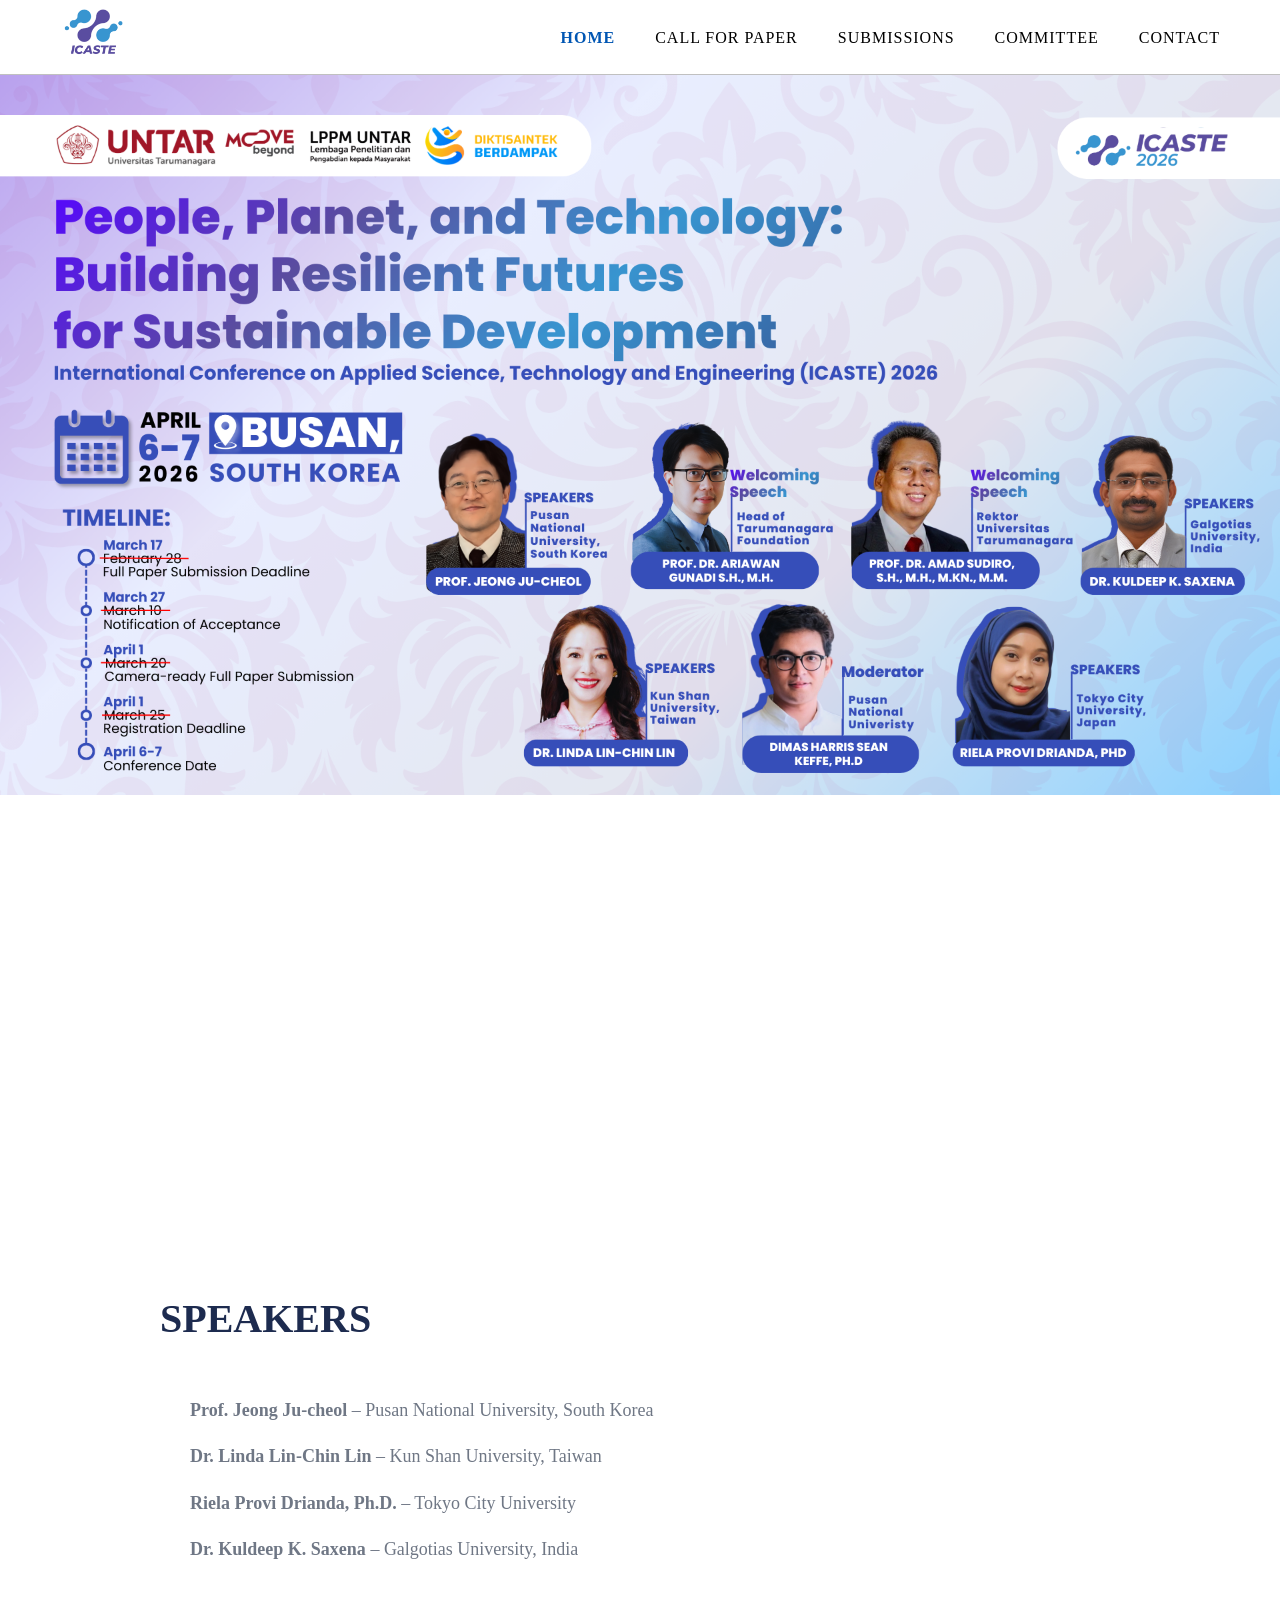
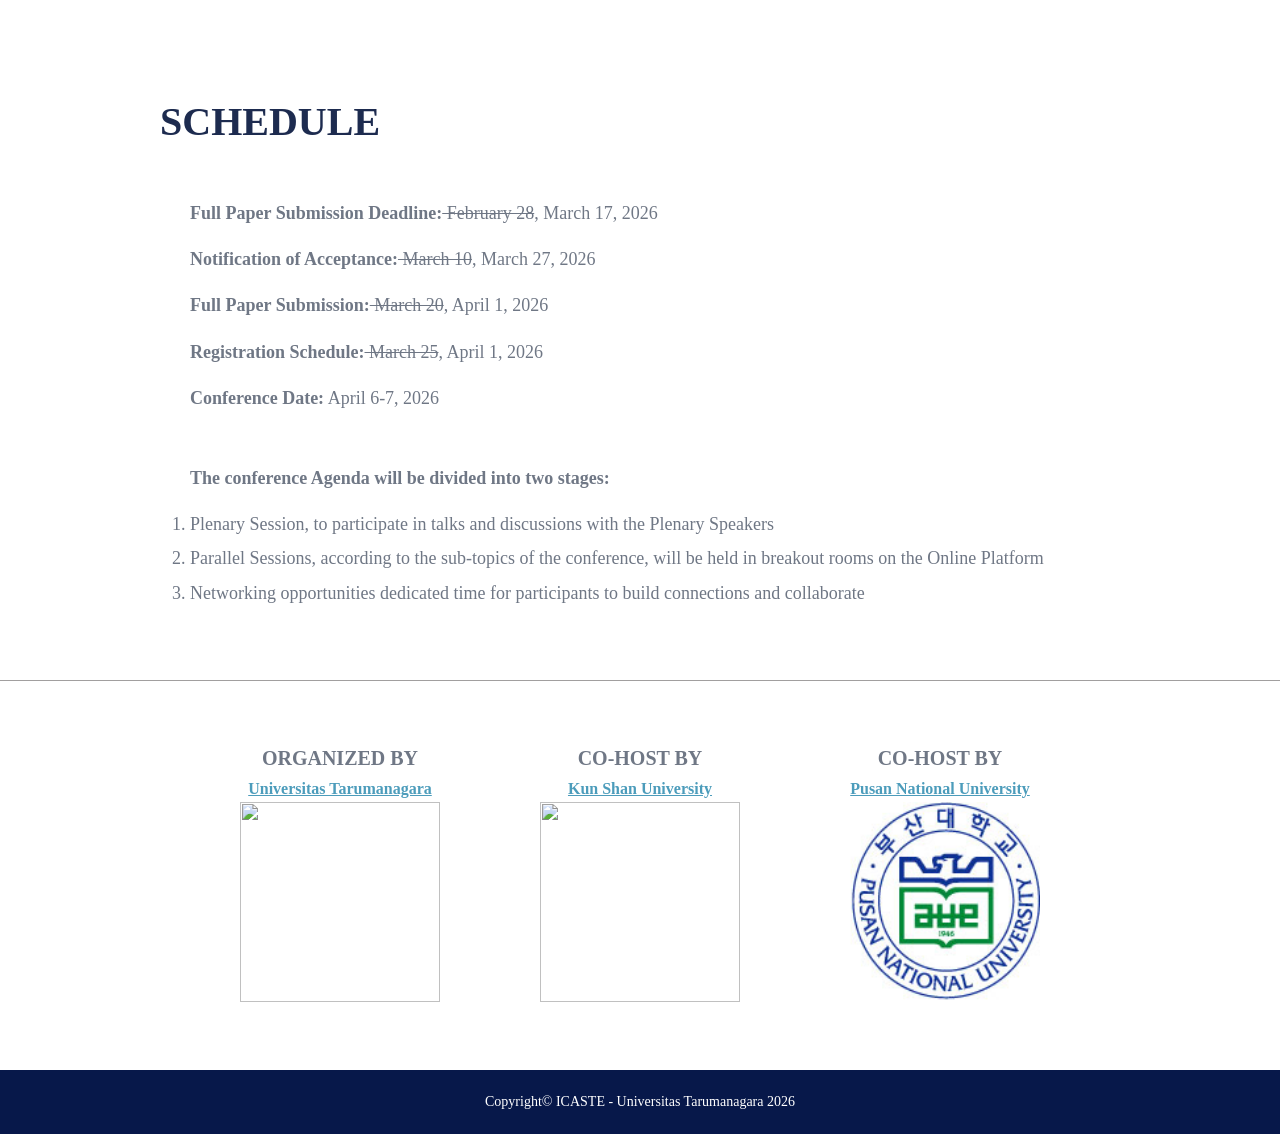
==== commit a06e877d: "add speaker & co host" ====
--- a/index.html
+++ b/index.html
@@ -86,6 +86,16 @@
         </p>
         <img src="img/kunshan.png" alt="">
     </div>
+
+    <div class="partner-item">
+        <h3>CO-HOST BY</h3>
+        <p>
+            <a href="https://www.pusan.ac.kr/eng/Main.do" target="_blank">
+            Pusan National University</a>
+        </p>
+        <img src="img/pusan.jpeg" alt="">
+    </div>
+</section>
 </section>
 </div>
 
